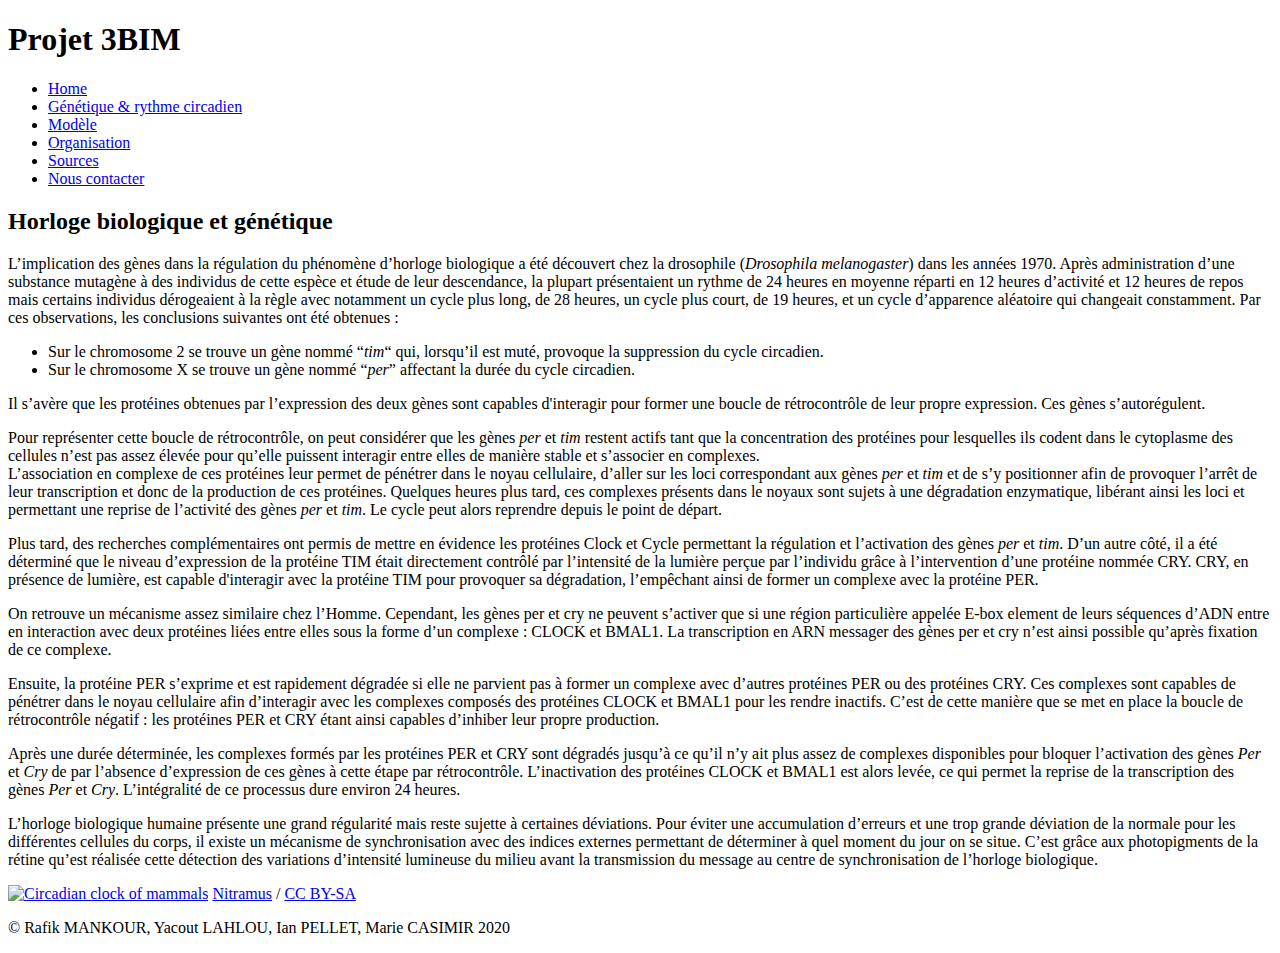
==== genes.html @ a0f9be7c "added contact's content" ====
<!DOCTYPE html>
<html>
  <head>
    <base target="_top">
    <meta charset="UTF-8" />
    <title>Projet 3BIM</title>
    <meta name="author" content="Marie CASIMIR, Yacout LAHLOU, Rafik MANKOUR, Ian PELLET"/>
    <link type="text/css" rel="stylesheet" href="monstyle.css" />
  </head>

  <body>
    <header>
      <h1>Projet 3BIM</h1>
    </header>

  
      <ul class="menu">
        <li><a href="./index.html">Home</a></li>
        <li><a class="active" href="./genes.html">Génétique & rythme circadien</a></li>
        <li><a href="./model.html">Modèle</a></li>
        <li><a href="./orga.html">Organisation</a></li>
        <li><a href="./sources.html">Sources</a></li>
        <li><a href="./nouscontacter.html">Nous contacter</a></li>
      </ul>


    <article>
      <h2>Horloge biologique et génétique</h2>
      <p>L’implication des gènes dans la régulation du phénomène d’horloge biologique a été découvert chez la drosophile (<i>Drosophila melanogaster</i>) dans les années 1970. Après administration d’une substance mutagène à des individus de cette espèce et étude de leur descendance, la plupart présentaient un rythme de 24 heures en moyenne réparti en 12 heures d’activité et 12 heures de repos mais certains individus dérogeaient à la règle avec notamment un cycle plus long, de 28 heures, un cycle plus court, de 19 heures, et un cycle d’apparence aléatoire qui changeait constamment. Par ces observations, les conclusions suivantes ont été obtenues :
      <ul>
        <li>Sur le chromosome 2 se trouve un gène nommé “<i>tim</i>“ qui, lorsqu’il est muté, provoque la suppression du cycle circadien.</li>
        <li>Sur le chromosome X se trouve un gène nommé “<i>per</i>” affectant la durée du cycle circadien.</li>
      </ul></p>
      <p>Il s’avère que les protéines obtenues par l’expression des deux gènes sont capables d'interagir pour former une boucle de rétrocontrôle de leur propre expression. Ces gènes s’autorégulent.</p>
      <p>Pour représenter cette boucle de rétrocontrôle, on peut considérer que les gènes <i>per</i> et <i>tim</i> restent actifs tant que la concentration des protéines pour lesquelles ils codent dans le cytoplasme des cellules n’est pas assez élevée pour qu’elle puissent interagir entre elles de manière stable et s’associer en complexes.</br>
      L’association en complexe de ces protéines leur permet de pénétrer dans le noyau cellulaire, d’aller sur les loci correspondant aux gènes <i>per</i> et <i>tim</i> et de s’y positionner afin de provoquer l’arrêt de leur transcription et donc de la production de ces protéines. Quelques heures plus tard, ces complexes présents dans le noyaux sont sujets à une dégradation enzymatique, libérant ainsi les loci et permettant une reprise de l’activité des gènes <i>per</i> et <i>tim</i>. Le cycle peut alors reprendre depuis le point de départ.
      </p>
      <p>Plus tard, des recherches complémentaires ont permis de mettre en évidence les protéines Clock et Cycle permettant la régulation et l’activation des gènes <i>per</i> et <i>tim</i>. D’un autre côté, il a été déterminé que le niveau d’expression de la protéine TIM était directement contrôlé par l’intensité de la lumière perçue par l’individu grâce à l’intervention d’une protéine nommée CRY. CRY, en présence de lumière, est capable d'interagir avec la protéine TIM pour provoquer sa dégradation, l’empêchant ainsi de former un complexe avec la protéine PER.</p>
      <p>On retrouve un mécanisme assez similaire chez l’Homme. Cependant, les gènes per et cry ne peuvent s’activer que si une région particulière appelée E-box element de leurs séquences d’ADN entre en interaction avec deux protéines liées entre elles sous la forme d’un complexe : CLOCK et BMAL1. La transcription en ARN messager des gènes per et cry n’est ainsi possible qu’après fixation de ce complexe.</p>
      <p>Ensuite, la protéine PER s’exprime et est rapidement dégradée si elle ne parvient pas à former un complexe avec d’autres protéines PER ou des protéines CRY. Ces complexes sont capables de pénétrer dans le noyau cellulaire afin d’interagir avec les complexes composés des protéines CLOCK et BMAL1 pour les rendre inactifs. C’est de cette manière que se met en place la boucle de rétrocontrôle négatif : les protéines PER et CRY étant ainsi capables d’inhiber leur propre production.</p>
      <p>Après une durée déterminée, les complexes formés par les protéines PER et CRY sont dégradés jusqu’à ce qu’il n’y ait plus assez de complexes disponibles pour bloquer l’activation des gènes <i>Per</i> et <i>Cry</i> de par l’absence d’expression de ces gènes à cette étape par rétrocontrôle. L’inactivation des protéines CLOCK et BMAL1 est alors levée, ce qui permet la reprise de la transcription des gènes <i>Per</i> et <i>Cry</i>. L’intégralité de ce processus dure environ 24 heures.</p>
      <p>L’horloge biologique humaine présente une grand régularité mais reste sujette à certaines déviations. Pour éviter une accumulation d’erreurs et une trop grande déviation de la normale pour les différentes cellules du corps, il existe un mécanisme de synchronisation avec des indices externes permettant de déterminer à quel moment du jour on se situe. C’est grâce aux photopigments de la rétine qu’est réalisée cette détection des variations d’intensité lumineuse du milieu avant la transmission du message au centre de synchronisation de l’horloge biologique.</p>

      <a title="Nitramus / CC BY-SA (https://creativecommons.org/licenses/by-sa/3.0)" href="https://commons.wikimedia.org/wiki/File:Circadian_clock_of_mammals.PNG"><img width="512" alt="Circadian clock of mammals" src="https://upload.wikimedia.org/wikipedia/commons/d/d5/Circadian_clock_of_mammals.PNG"></a>
      <a href="https://commons.wikimedia.org/wiki/File:Circadian_clock_of_mammals.PNG" title="via Wikimedia Commons">Nitramus</a> / <a href="https://creativecommons.org/licenses/by-sa/3.0">CC BY-SA</a>


    </article>


    <footer>
            <p>&copy; Rafik MANKOUR, Yacout LAHLOU, Ian PELLET, Marie CASIMIR 2020</p>
    </footer>

  </body>
</html>
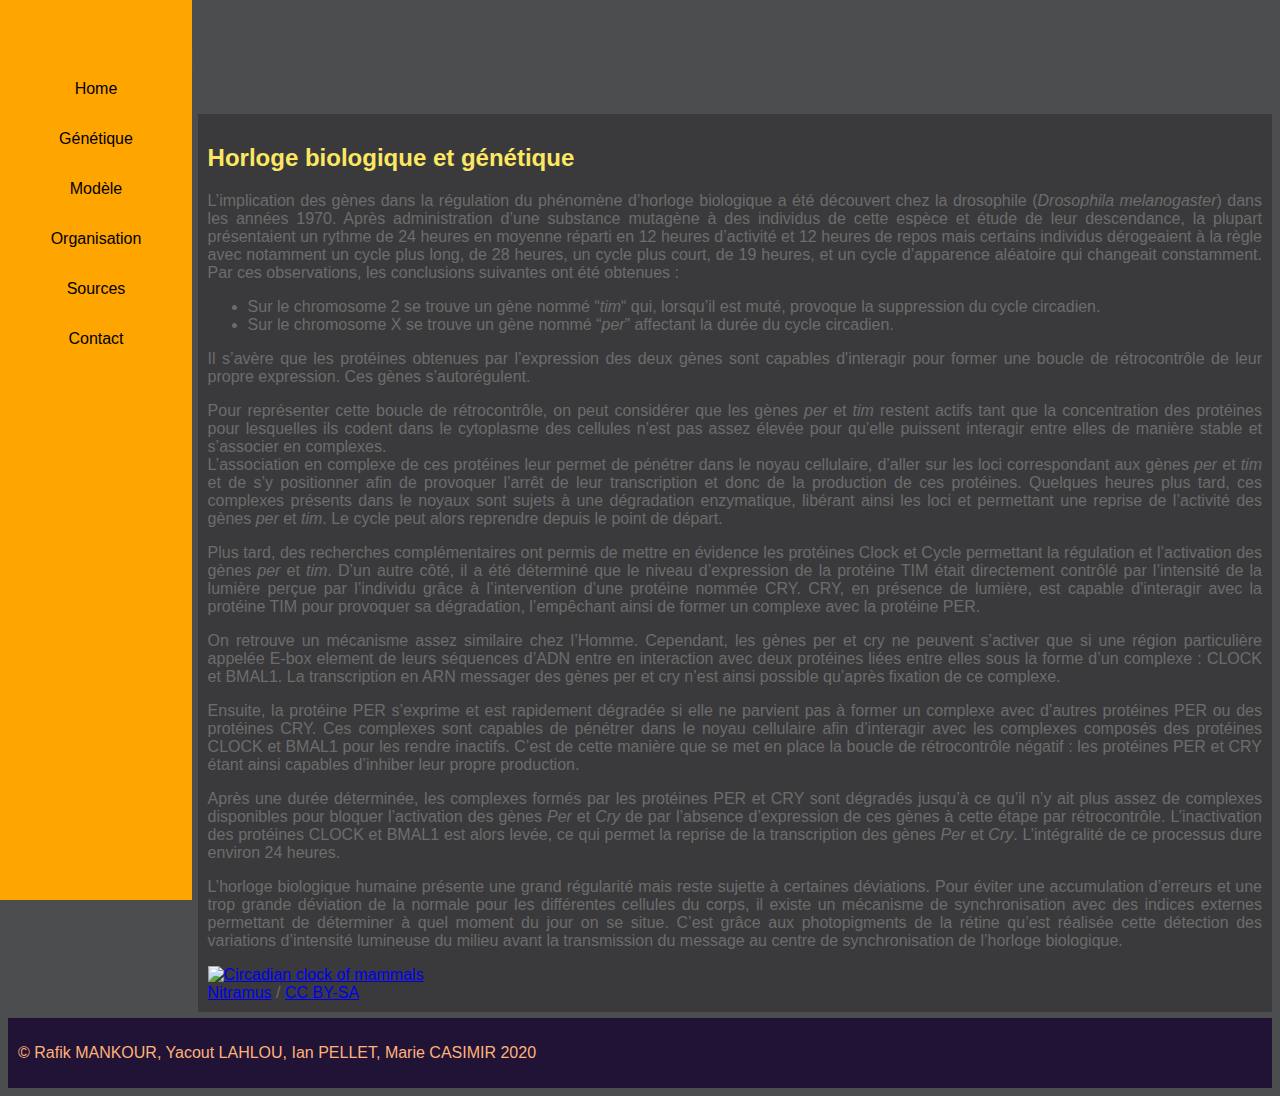
==== commit 18101ab9: "Changed menu" ====
--- a/genes.html
+++ b/genes.html
@@ -14,14 +14,14 @@
     </header>
 
   
-      <ul class="menu">
-        <li><a href="./index.html">Home</a></li>
-        <li><a class="active" href="./genes.html">Génétique & rythme circadien</a></li>
-        <li><a href="./model.html">Modèle</a></li>
-        <li><a href="./orga.html">Organisation</a></li>
-        <li><a href="./sources.html">Sources</a></li>
-        <li><a href="./nouscontacter.html">Nous contacter</a></li>
-      </ul>
+      <div class="menu">
+        <a href="./index.html">Home</a></li>
+        <a class="active" href="./genes.html">Génétique</a></li>
+        <a href="./model.html">Modèle</a></li>
+        <a href="./orga.html">Organisation</a></li>
+        <a href="./sources.html">Sources</a></li>
+        <a href="./nouscontacter.html">Contact</a></li>
+      </div>
 
 
     <article>
--- a/monstyle.css
+++ b/monstyle.css
@@ -0,0 +1,119 @@
+
+:root {
+  --dpurple: #201335; 
+  --iris: #4f4789;
+	--peach: #ffb17a;
+	--ivory: #fffded;
+	--maize: #fce762;
+
+  --black: #031936;
+  --orange: #F39B16;
+  --grey: #6C6C6C;
+  --blue: #1674F2;
+
+  --bg: #4C4D4F;
+  --articl: #3A3A3C;
+}
+
+body{
+  font-family : 'helvetica', sans-serif ;
+  background : var(--bg) ;
+  color: var(--grey);
+
+}
+
+header{
+  background : var(--bg) ;
+  padding : 10px ;
+  margin-bottom: 0.5%;
+  overflow: hidden;
+}
+
+.menu {
+  display: flex;
+  flex-direction: column;
+  justify-content: flex-start;
+  align-items: center ;
+  align-content: flex-start;
+  
+  list-style: none;
+  margin: 0; 
+  background: orange;
+
+  height: 100%;
+  width: 15%;
+  position: fixed;
+  z-index: 1;
+  top: 0;
+  left: 0;
+  overflow-x: auto;
+  padding-top: 5%;
+
+}
+
+.menu a {
+  text-decoration: none;
+  display: block;
+  padding: 1em;
+  color: black;
+  
+
+}
+
+.menu a:hover {
+  background: #1565C0;
+}
+
+
+
+footer{
+    background : var(--dpurple) ;
+    color: var(--peach) ;
+    padding : 10px ;
+    margin-top: 0.5% ;
+    overflow: hidden;
+
+    order: 3;
+}
+
+h1{
+	color: var(#FFFFFF);
+}
+
+h2{
+    color: var(--maize) ;
+}
+
+p{
+  text-align: justify ;
+}
+
+
+.source{
+    font-size: 8pt ;
+}
+
+article{
+
+    /*border: solid 1px #888888 ;*/
+    padding : 10px ;
+    /*margin : 0.5% ;*/
+    display : inline-block ;
+    overflow: hidden;
+    vertical-align: top;
+
+    background: var(--articl);
+
+    margin-left: 15%; /* Same as the width of the sidenav */
+
+}
+
+
+*{
+    box-sizing: border-box;
+}
+
+img{
+    display : block ;
+    width : 100% ; 
+}
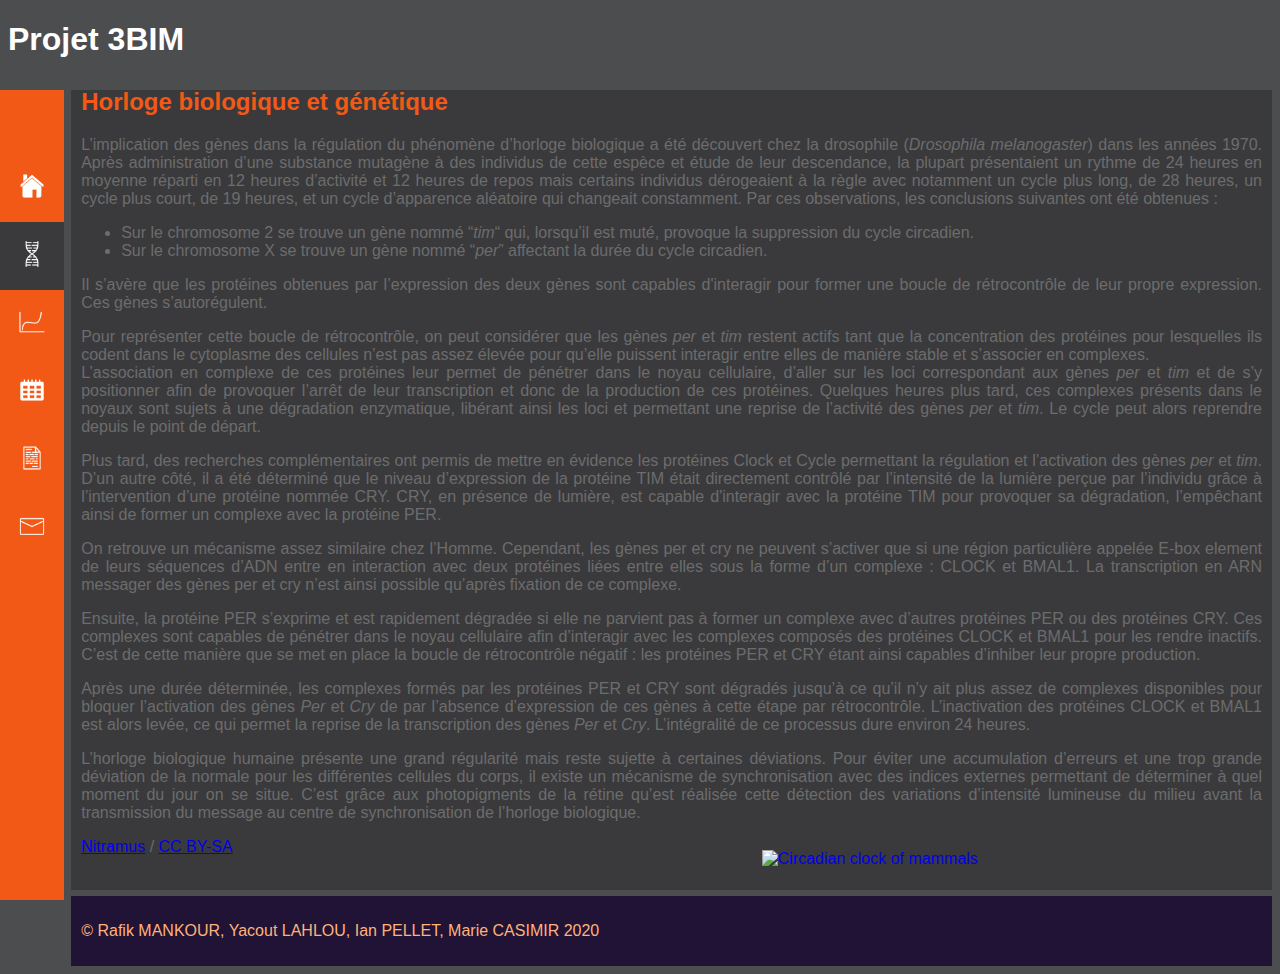
==== commit 90f4d55c: "Added an icon menu" ====
--- a/genes.html
+++ b/genes.html
@@ -15,12 +15,12 @@
 
   
       <div class="menu">
-        <a href="./index.html">Home</a></li>
-        <a class="active" href="./genes.html">Génétique</a></li>
-        <a href="./model.html">Modèle</a></li>
-        <a href="./orga.html">Organisation</a></li>
-        <a href="./sources.html">Sources</a></li>
-        <a href="./nouscontacter.html">Contact</a></li>
+        <a href="./index.html"><img src="img/home.png" alt = "Home" ></a>
+        <a class="active" href="./genes.html"><img src="img/adn.png" alt = "Génétique" ></a>
+        <a href="./model.html"><img src="img/model.png" alt = "Modèle" ></a>
+        <a href="./orga.html"><img src="img/orga.png" alt = "Organisation" ></a>
+        <a href="./sources.html"><img src="img/sources.png" alt = "Sources" ></a>
+        <a href="./nouscontacter.html"><img src="img/mail.png" alt = "Contact" ></a>
       </div>
 
 
--- a/monstyle.css
+++ b/monstyle.css
@@ -7,7 +7,7 @@
 	--maize: #fce762;
 
   --black: #031936;
-  --orange: #F39B16;
+  --orange: #F35916;
   --grey: #6C6C6C;
   --blue: #1674F2;
 
@@ -24,31 +24,36 @@
 
 header{
   background : var(--bg) ;
-  padding : 10px ;
   margin-bottom: 0.5%;
   overflow: hidden;
+  position: fixed;
+  width: 100%;
+  height: 10%;
+  top: 0;
+  color: #FFFFFF;
+
 }
 
 .menu {
-  display: flex;
+  /*display: flex;
   flex-direction: column;
   justify-content: flex-start;
   align-items: center ;
-  align-content: flex-start;
+  align-content: flex-start;*/
   
-  list-style: none;
   margin: 0; 
-  background: orange;
+  background: var(--orange);
 
-  height: 100%;
-  width: 15%;
+  height: 90%;
+  width: 5%;
   position: fixed;
   z-index: 1;
-  top: 0;
+  bottom: 0;
   left: 0;
   overflow-x: auto;
   padding-top: 5%;
 
+  font-size: 1.25vw;*/
 }
 
 .menu a {
@@ -64,6 +69,14 @@
   background: #1565C0;
 }
 
+.menu a.active {
+  background: var(--articl);
+}
+
+.menu img{
+  width: 100%;
+  height: 100%;
+}
 
 
 footer{
@@ -72,16 +85,13 @@
     padding : 10px ;
     margin-top: 0.5% ;
     overflow: hidden;
-
-    order: 3;
+    width: 95%;
+    margin-left: 5%; /* Same as the width of the menu */
 }
 
-h1{
-	color: var(#FFFFFF);
-}
 
 h2{
-    color: var(--maize) ;
+    color: var(--orange) ;
 }
 
 p{
@@ -94,7 +104,7 @@
 }
 
 article{
-
+    width: 95%;
     /*border: solid 1px #888888 ;*/
     padding : 10px ;
     /*margin : 0.5% ;*/
@@ -104,8 +114,8 @@
 
     background: var(--articl);
 
-    margin-left: 15%; /* Same as the width of the sidenav */
-
+    margin-left: 5%; /* Same as the width of the menu */
+    margin-top: 4%;
 }
 
 
@@ -113,7 +123,8 @@
     box-sizing: border-box;
 }
 
-img{
+article img{
     display : block ;
-    width : 100% ; 
+    float:right;
+    padding: 1%;
 }
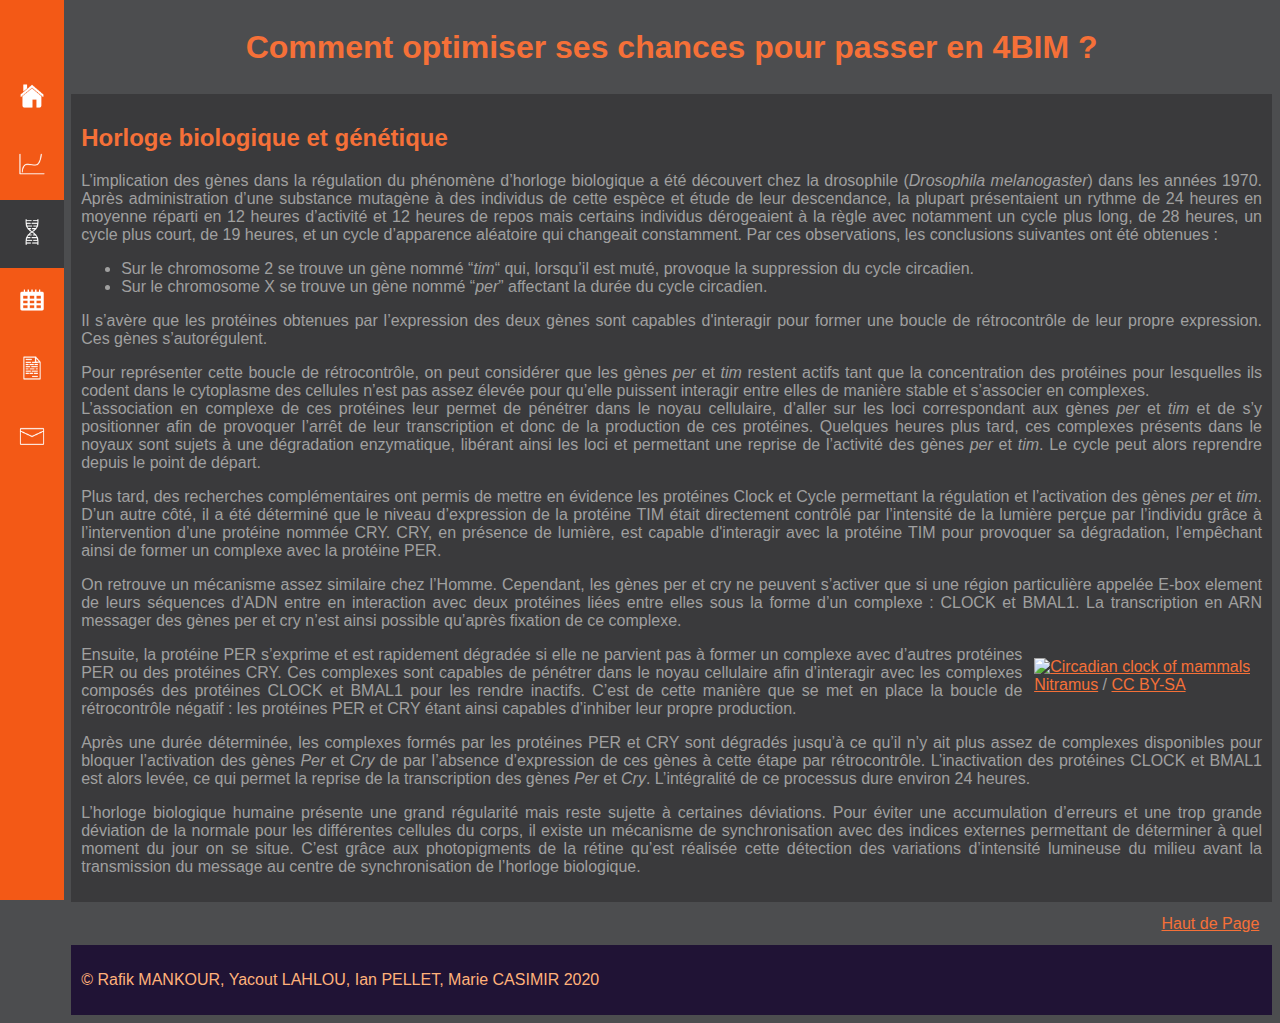
==== commit 7551a201: "Added retour haut de page" ====
--- a/genes.html
+++ b/genes.html
@@ -9,15 +9,15 @@
   </head>
 
   <body>
-    <header>
-      <h1>Projet 3BIM</h1>
+    <header id="hdp">
+      <h1>Comment optimiser ses chances pour passer en 4BIM ?</h1>
     </header>
 
   
       <div class="menu">
         <a href="./index.html"><img src="img/home.png" alt = "Home" ></a>
+        <a href="./model.html"><img src="img/model.png" alt = "Modèle" ></a>
         <a class="active" href="./genes.html"><img src="img/adn.png" alt = "Génétique" ></a>
-        <a href="./model.html"><img src="img/model.png" alt = "Modèle" ></a>
         <a href="./orga.html"><img src="img/orga.png" alt = "Organisation" ></a>
         <a href="./sources.html"><img src="img/sources.png" alt = "Sources" ></a>
         <a href="./nouscontacter.html"><img src="img/mail.png" alt = "Contact" ></a>
@@ -37,17 +37,16 @@
       </p>
       <p>Plus tard, des recherches complémentaires ont permis de mettre en évidence les protéines Clock et Cycle permettant la régulation et l’activation des gènes <i>per</i> et <i>tim</i>. D’un autre côté, il a été déterminé que le niveau d’expression de la protéine TIM était directement contrôlé par l’intensité de la lumière perçue par l’individu grâce à l’intervention d’une protéine nommée CRY. CRY, en présence de lumière, est capable d'interagir avec la protéine TIM pour provoquer sa dégradation, l’empêchant ainsi de former un complexe avec la protéine PER.</p>
       <p>On retrouve un mécanisme assez similaire chez l’Homme. Cependant, les gènes per et cry ne peuvent s’activer que si une région particulière appelée E-box element de leurs séquences d’ADN entre en interaction avec deux protéines liées entre elles sous la forme d’un complexe : CLOCK et BMAL1. La transcription en ARN messager des gènes per et cry n’est ainsi possible qu’après fixation de ce complexe.</p>
+      <div class="fig">
+      <a title="Nitramus / CC BY-SA (https://creativecommons.org/licenses/by-sa/3.0)" href="https://commons.wikimedia.org/wiki/File:Circadian_clock_of_mammals.PNG"><img width="512" alt="Circadian clock of mammals" src="https://upload.wikimedia.org/wikipedia/commons/d/d5/Circadian_clock_of_mammals.PNG"></a></br>
+      <a href="https://commons.wikimedia.org/wiki/File:Circadian_clock_of_mammals.PNG" title="via Wikimedia Commons">Nitramus</a> / <a href="https://creativecommons.org/licenses/by-sa/3.0">CC BY-SA</a></div>
       <p>Ensuite, la protéine PER s’exprime et est rapidement dégradée si elle ne parvient pas à former un complexe avec d’autres protéines PER ou des protéines CRY. Ces complexes sont capables de pénétrer dans le noyau cellulaire afin d’interagir avec les complexes composés des protéines CLOCK et BMAL1 pour les rendre inactifs. C’est de cette manière que se met en place la boucle de rétrocontrôle négatif : les protéines PER et CRY étant ainsi capables d’inhiber leur propre production.</p>
       <p>Après une durée déterminée, les complexes formés par les protéines PER et CRY sont dégradés jusqu’à ce qu’il n’y ait plus assez de complexes disponibles pour bloquer l’activation des gènes <i>Per</i> et <i>Cry</i> de par l’absence d’expression de ces gènes à cette étape par rétrocontrôle. L’inactivation des protéines CLOCK et BMAL1 est alors levée, ce qui permet la reprise de la transcription des gènes <i>Per</i> et <i>Cry</i>. L’intégralité de ce processus dure environ 24 heures.</p>
       <p>L’horloge biologique humaine présente une grand régularité mais reste sujette à certaines déviations. Pour éviter une accumulation d’erreurs et une trop grande déviation de la normale pour les différentes cellules du corps, il existe un mécanisme de synchronisation avec des indices externes permettant de déterminer à quel moment du jour on se situe. C’est grâce aux photopigments de la rétine qu’est réalisée cette détection des variations d’intensité lumineuse du milieu avant la transmission du message au centre de synchronisation de l’horloge biologique.</p>
 
-      <a title="Nitramus / CC BY-SA (https://creativecommons.org/licenses/by-sa/3.0)" href="https://commons.wikimedia.org/wiki/File:Circadian_clock_of_mammals.PNG"><img width="512" alt="Circadian clock of mammals" src="https://upload.wikimedia.org/wikipedia/commons/d/d5/Circadian_clock_of_mammals.PNG"></a>
-      <a href="https://commons.wikimedia.org/wiki/File:Circadian_clock_of_mammals.PNG" title="via Wikimedia Commons">Nitramus</a> / <a href="https://creativecommons.org/licenses/by-sa/3.0">CC BY-SA</a>
-
-
     </article>
 
-
+    <a id="refhdp" href="#hdp">Haut de Page </a>
     <footer>
             <p>&copy; Rafik MANKOUR, Yacout LAHLOU, Ian PELLET, Marie CASIMIR 2020</p>
     </footer>
--- a/monstyle.css
+++ b/monstyle.css
@@ -8,9 +8,10 @@
 
   --black: #031936;
   --orange: #F35916;
-  --grey: #6C6C6C;
+  --grey: #A0A0A0;
   --blue: #1674F2;
-
+  --less: #F57038;
+  --text: #FAF8D4;
   --bg: #4C4D4F;
   --articl: #3A3A3C;
 }
@@ -25,12 +26,14 @@
 header{
   background : var(--bg) ;
   margin-bottom: 0.5%;
+  margin-left: 5%;
   overflow: hidden;
-  position: fixed;
-  width: 100%;
+  /*position: fixed;*/
+  width: 95%;
   height: 10%;
   top: 0;
-  color: #FFFFFF;
+  color: var(--less);
+  text-align: center;
 
 }
 
@@ -44,15 +47,14 @@
   margin: 0; 
   background: var(--orange);
 
-  height: 90%;
+  height: 100%;
   width: 5%;
   position: fixed;
   z-index: 1;
-  bottom: 0;
+  bottom: 0%;
   left: 0;
   overflow-x: auto;
   padding-top: 5%;
-
   font-size: 1.25vw;*/
 }
 
@@ -61,12 +63,10 @@
   display: block;
   padding: 1em;
   color: black;
-  
-
 }
 
 .menu a:hover {
-  background: #1565C0;
+  background: #A15F44;
 }
 
 .menu a.active {
@@ -91,12 +91,9 @@
 
 
 h2{
-    color: var(--orange) ;
+  color: var(--less);
 }
 
-p{
-  text-align: justify ;
-}
 
 
 .source{
@@ -104,6 +101,7 @@
 }
 
 article{
+  top: 59%;
     width: 95%;
     /*border: solid 1px #888888 ;*/
     padding : 10px ;
@@ -115,7 +113,8 @@
     background: var(--articl);
 
     margin-left: 5%; /* Same as the width of the menu */
-    margin-top: 4%;
+    margin-top: 0%;
+    text-align: justify ;
 }
 
 
@@ -123,8 +122,19 @@
     box-sizing: border-box;
 }
 
-article img{
-    display : block ;
+
+.fig{
+  display : block ;
     float:right;
     padding: 1%;
 }
+
+#refhdp{
+  margin: 1%;
+  float: right;
+  color: var(--less);
+}
+
+.fig a{
+  color: var(--less);
+}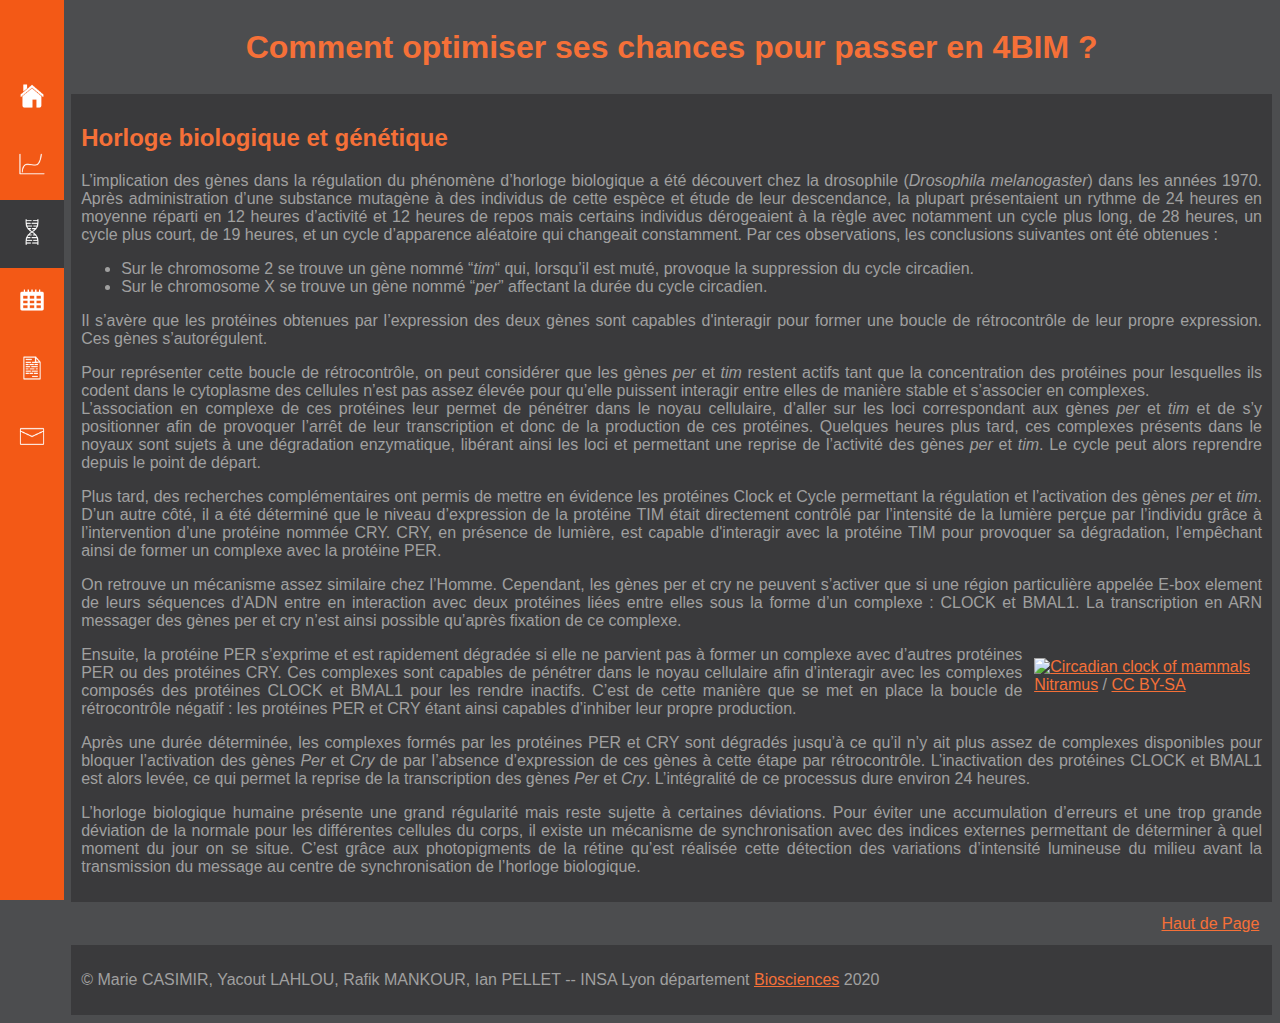
==== commit da73c3a1: "Added bibliography" ====
--- a/genes.html
+++ b/genes.html
@@ -6,6 +6,7 @@
     <title>Projet 3BIM</title>
     <meta name="author" content="Marie CASIMIR, Yacout LAHLOU, Rafik MANKOUR, Ian PELLET"/>
     <link type="text/css" rel="stylesheet" href="monstyle.css" />
+    <meta name="viewport" content="width=device-width, initial-scale=1.0">
   </head>
 
   <body>
@@ -48,7 +49,7 @@
 
     <a id="refhdp" href="#hdp">Haut de Page </a>
     <footer>
-            <p>&copy; Rafik MANKOUR, Yacout LAHLOU, Ian PELLET, Marie CASIMIR 2020</p>
+      <p>&copy; Marie CASIMIR, Yacout LAHLOU, Rafik MANKOUR, Ian PELLET -- INSA Lyon département <a href="https://biosciences.insa-lyon.fr/">Biosciences</a> 2020</p>
     </footer>
 
   </body>
--- a/monstyle.css
+++ b/monstyle.css
@@ -80,15 +80,14 @@
 
 
 footer{
-    background : var(--dpurple) ;
-    color: var(--peach) ;
+    background : var(--articl) ;
+    color: var(--grey) ;
     padding : 10px ;
     margin-top: 0.5% ;
     overflow: hidden;
     width: 95%;
     margin-left: 5%; /* Same as the width of the menu */
 }
-
 
 h2{
   color: var(--less);
@@ -135,6 +134,6 @@
   color: var(--less);
 }
 
-.fig a{
+a{
   color: var(--less);
 }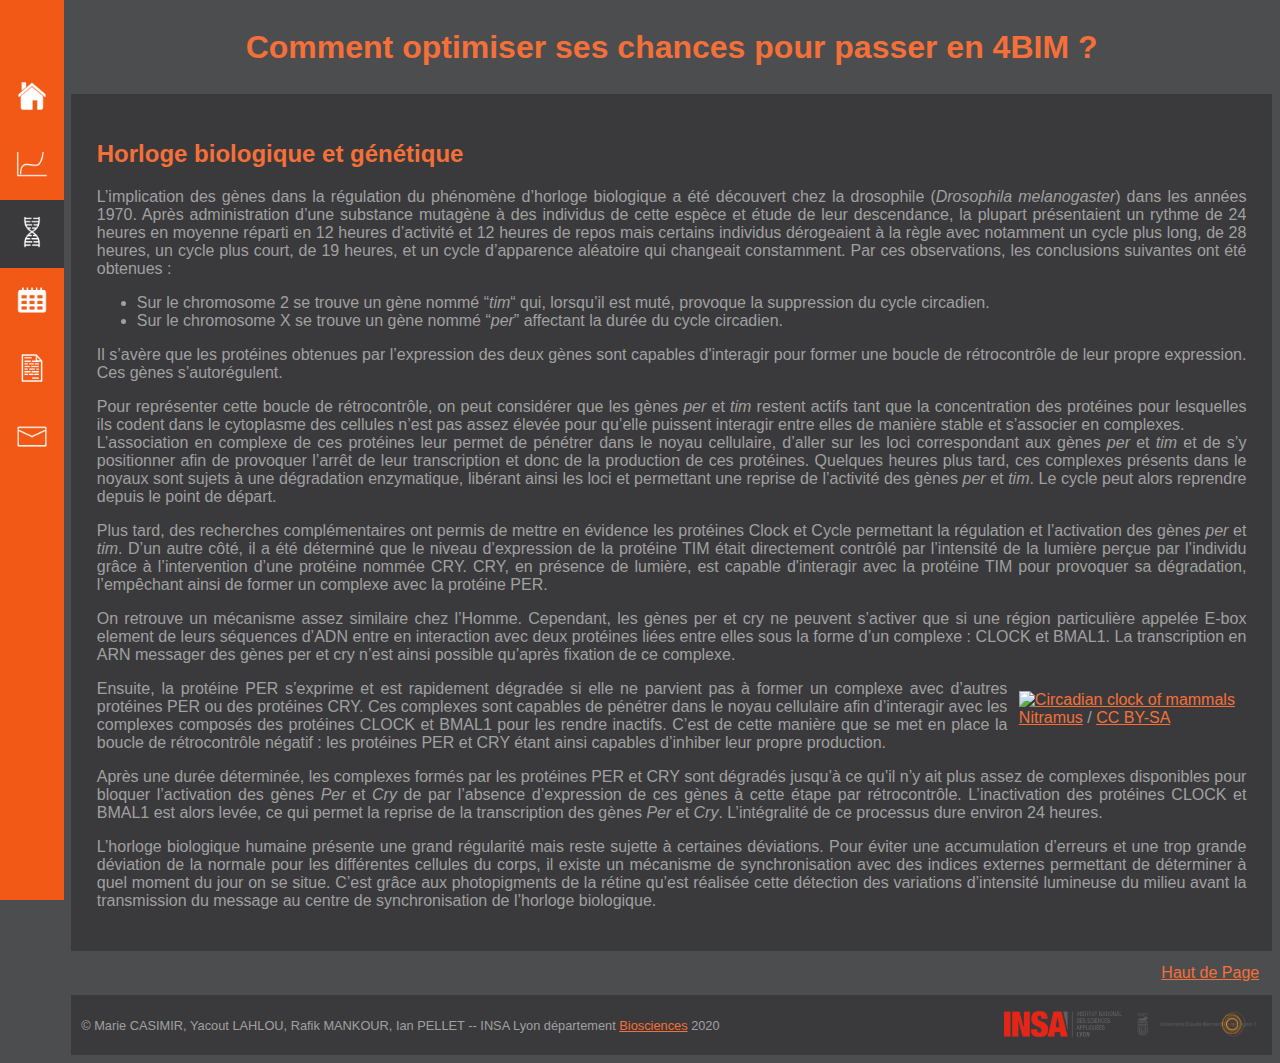
==== commit 03c75e7f: "Added 'orga' page's content" ====
--- a/genes.html
+++ b/genes.html
@@ -49,6 +49,7 @@
 
     <a id="refhdp" href="#hdp">Haut de Page </a>
     <footer>
+      <a class="logo" href="https://www.univ-lyon1.fr/fr/"> <img src="img/logo-lyon1.png" alt="Université Lyon 1"></a> <a class="logo" href="https://www.insa-lyon.fr/en/"> <img src="img/logo-INSA.png" alt="INSA Lyon"> </a>
       <p>&copy; Marie CASIMIR, Yacout LAHLOU, Rafik MANKOUR, Ian PELLET -- INSA Lyon département <a href="https://biosciences.insa-lyon.fr/">Biosciences</a> 2020</p>
     </footer>
 
--- a/monstyle.css
+++ b/monstyle.css
@@ -1,17 +1,8 @@
 
 :root {
-  --dpurple: #201335; 
-  --iris: #4f4789;
-	--peach: #ffb17a;
-	--ivory: #fffded;
-	--maize: #fce762;
-
-  --black: #031936;
   --orange: #F35916;
   --grey: #A0A0A0;
-  --blue: #1674F2;
   --less: #F57038;
-  --text: #FAF8D4;
   --bg: #4C4D4F;
   --articl: #3A3A3C;
 }
@@ -20,7 +11,6 @@
   font-family : 'helvetica', sans-serif ;
   background : var(--bg) ;
   color: var(--grey);
-
 }
 
 header{
@@ -28,22 +18,14 @@
   margin-bottom: 0.5%;
   margin-left: 5%;
   overflow: hidden;
-  /*position: fixed;*/
   width: 95%;
   height: 10%;
   top: 0;
   color: var(--less);
   text-align: center;
-
 }
 
 .menu {
-  /*display: flex;
-  flex-direction: column;
-  justify-content: flex-start;
-  align-items: center ;
-  align-content: flex-start;*/
-  
   margin: 0; 
   background: var(--orange);
 
@@ -55,13 +37,13 @@
   left: 0;
   overflow-x: auto;
   padding-top: 5%;
-  font-size: 1.25vw;*/
+  font-size: 1.25vw;
 }
 
 .menu a {
   text-decoration: none;
   display: block;
-  padding: 1em;
+  padding: 1vw;
   color: black;
 }
 
@@ -87,6 +69,7 @@
     overflow: hidden;
     width: 95%;
     margin-left: 5%; /* Same as the width of the menu */
+    font-size: 1vw;
 }
 
 h2{
@@ -101,39 +84,81 @@
 
 article{
   top: 59%;
-    width: 95%;
-    /*border: solid 1px #888888 ;*/
-    padding : 10px ;
-    /*margin : 0.5% ;*/
-    display : inline-block ;
-    overflow: hidden;
-    vertical-align: top;
-
-    background: var(--articl);
-
-    margin-left: 5%; /* Same as the width of the menu */
-    margin-top: 0%;
-    text-align: justify ;
+  width: 95%;
+  padding : 2vw ;
+  display : inline-block ;
+  overflow: hidden;
+  vertical-align: top;
+  background: var(--articl);
+  margin-left: 5%; /* Same as the width of the menu */
+  margin-top: 0%;
+  text-align: justify ;
 }
 
 
 *{
-    box-sizing: border-box;
+  box-sizing: border-box;
 }
 
 
 .fig{
   display : block ;
-    float:right;
-    padding: 1%;
+  float:right;
+  padding: 1%;
+}
+
+.fig img{
+  width: 35vw;
 }
 
 #refhdp{
-  margin: 1%;
+  margin: 1vw;
   float: right;
   color: var(--less);
 }
 
 a{
   color: var(--less);
+}
+
+.logo img{
+  height: 3vw;
+  float: right;
+  padding: 0.5vw;
+}
+
+table{
+  table-layout: auto;
+  width: 100%;
+}
+
+table, th, td {
+  border: 1px solid black;
+  border-collapse: collapse;
+  overflow: scroll;
+  color: white;
+  font-size: 1vw;
+}
+th, td {
+  padding: 0.5vw;
+  text-align: center;
+}
+.day th{
+  font-size: 0.7vw;
+}
+
+.c1 td, .c3 td, .c5 td{
+  background-color: var(--bg);
+}
+
+td.I1,td.I2,td.I3,td.I4,td.I5 {
+  background-color: var(--orange);
+}
+
+td.dl{
+  background-color: var(--grey);
+  writing-mode: vertical-rl;
+  text-orientation: mixed;
+  color: black;
+  text-align: left;
 }